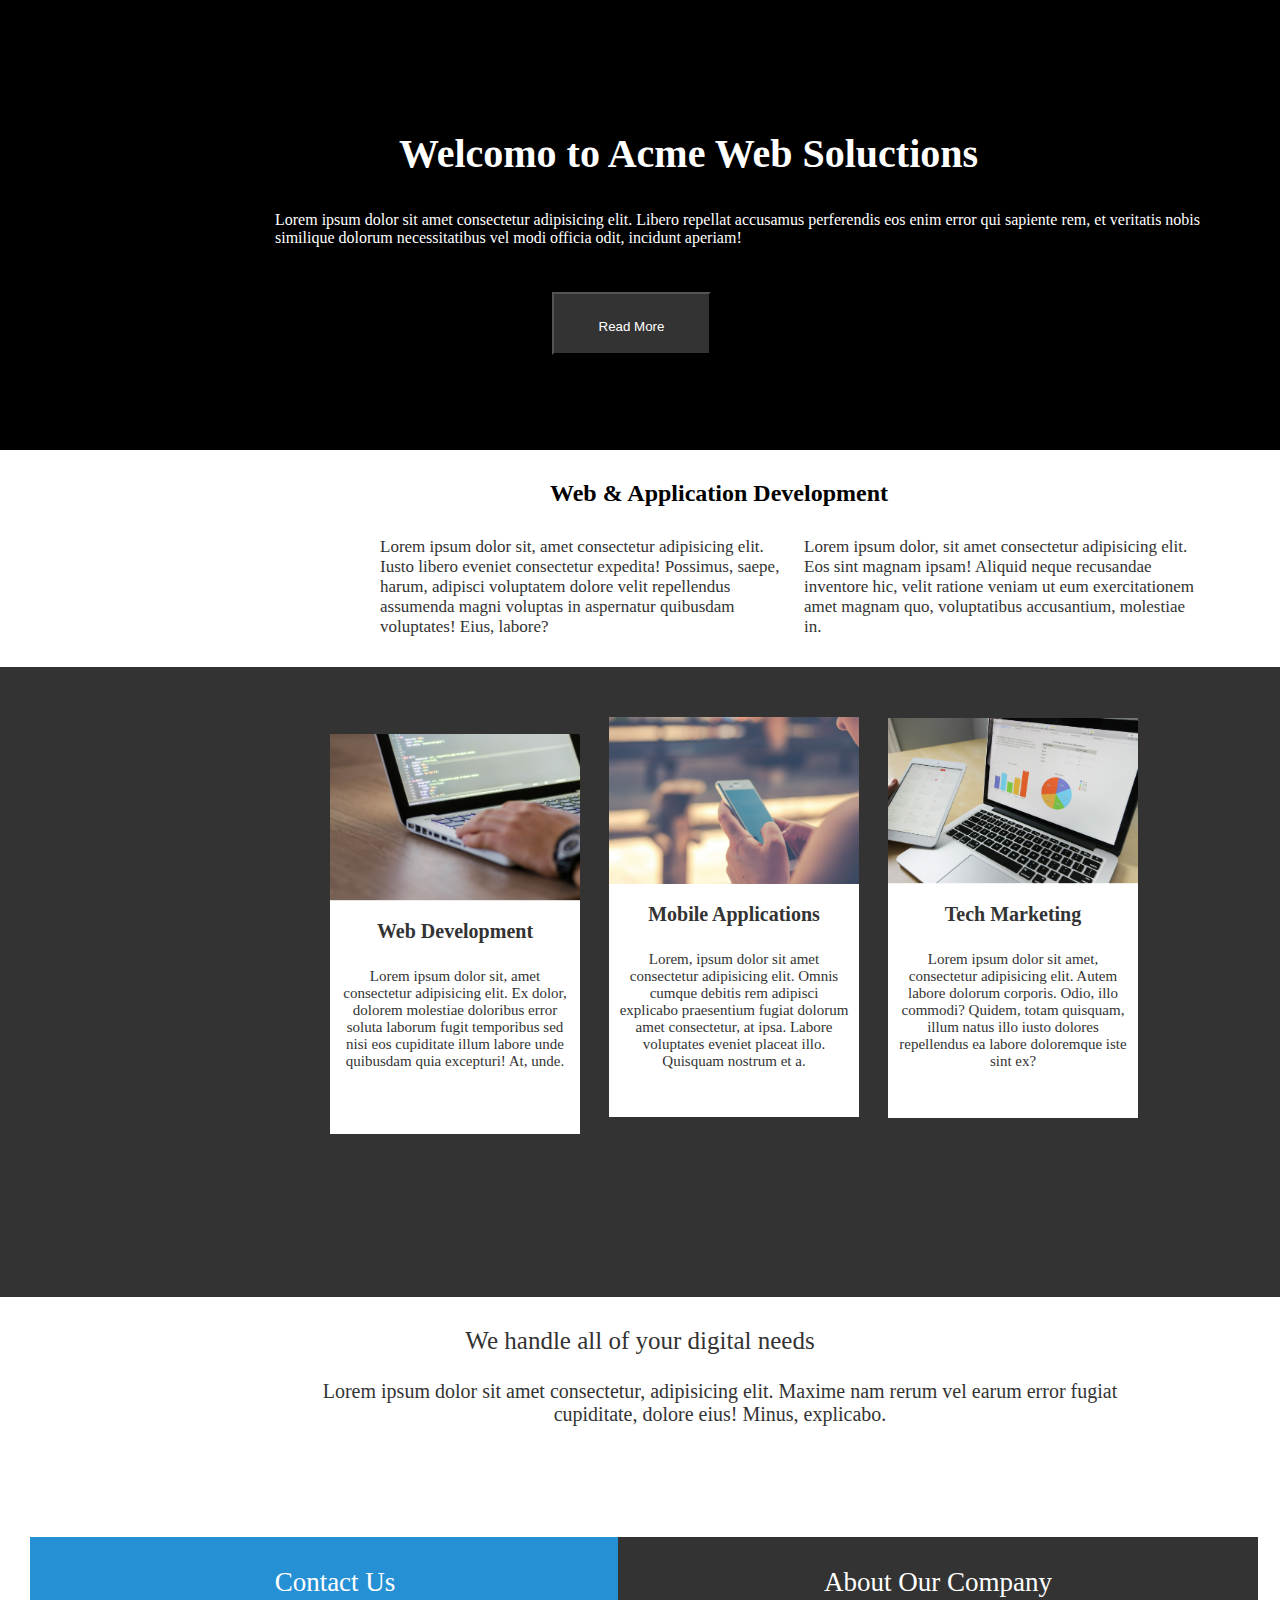
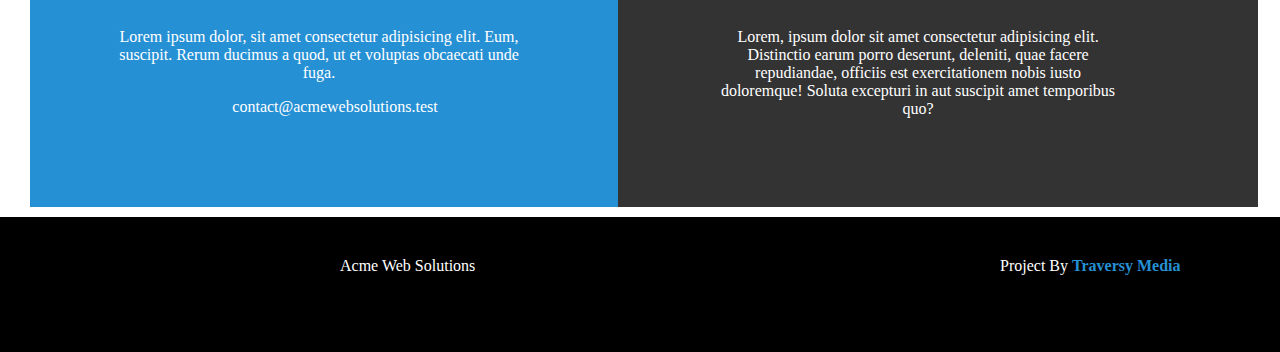
==== websoluction.html @ bf48b97e "Primeiro commit - Tentando copiar um site" ====
<!DOCTYPE html>
<html lang="pt-br">

<head>
    <meta charset="UTF-8">
    <meta http-equiv="X-UA-Compatible" content="IE=edge">
    <meta name="viewport" content="width=device-width, initial-scale=1.0">
    <title>Web Soluction</title>
    <link rel="stylesheet" href="./styleweb.css" />
</head>

<body>
    <Section class="cabecalho">
        <h1>Welcomo to Acme Web Soluctions </h1>
        <p id="p-cabecalho"> Lorem ipsum dolor sit amet consectetur adipisicing elit. Libero repellat accusamus
            perferendis eos enim error qui sapiente rem, et veritatis nobis similique dolorum necessitatibus vel modi
            officia odit, incidunt aperiam!</p>

        <button> Read More</button>
    </Section>


    <section id="text-2">
        <h2> Web & Application Development </h2>

        <p class="p-web" id="web-1"> Lorem ipsum dolor sit, amet consectetur adipisicing elit. Iusto libero eveniet
            consectetur expedita! Possimus, saepe, harum, adipisci voluptatem dolore velit repellendus assumenda magni
            voluptas in aspernatur quibusdam voluptates! Eius, labore?</p>
        <p class="p-web" id="web-2"> Lorem ipsum dolor, sit amet consectetur adipisicing elit. Eos sint magnam ipsam!
            Aliquid neque
            recusandae inventore hic, velit ratione veniam ut eum exercitationem amet magnam quo, voluptatibus
            accusantium, molestiae in. </p>
    </section>

    <section class="blocos">
        <Div class="bloquinhos" id="webr">
            <img src="./1.png" id="img-webr">
            <p class="titulo"> <b>Web Development </b> </p>
            <p class="corpo"> Lorem ipsum dolor sit, amet consectetur adipisicing elit. Ex dolor, dolorem molestiae
                doloribus error
                soluta laborum fugit temporibus sed nisi eos cupiditate illum labore unde quibusdam quia excepturi! At,
                unde.</p>
        </Div>
        <Div class="bloquinhos" id="mobile">
            <img src="./2.png" id="img-mobile">
            <p class="titulo"> <b> Mobile Applications </b> </p>
            <p class="corpo"> Lorem, ipsum dolor sit amet consectetur adipisicing elit. Omnis cumque debitis rem
                adipisci explicabo
                praesentium fugiat dolorum amet consectetur, at ipsa. Labore voluptates eveniet placeat illo. Quisquam
                nostrum et a.</p>
        </Div>
        <Div class="bloquinhos" id="tech">
            <img src="./3.png" id="img-tech">
            <p class="titulo"><b>Tech Marketing </b></p>
            <p class="corpo"> Lorem ipsum dolor sit amet, consectetur adipisicing elit. Autem labore dolorum corporis.
                Odio, illo
                commodi? Quidem, totam quisquam, illum natus illo iusto dolores repellendus ea labore doloremque iste
                sint ex?</p>
        </Div>

    </section>

    <section id="simples">
        <p id="important"> We handle all of your digital needs </p>
        <p id="roger"> Lorem ipsum dolor sit amet consectetur, adipisicing elit. Maxime nam rerum vel earum error fugiat
            cupiditate, dolore eius! Minus, explicabo.</p>

    </section>

    <section id="contact">
        <div id="left">
            <p class="titulo-2"> Contact Us </p>
            <p class="rab" id="esquerda"> Lorem ipsum dolor, sit amet consectetur adipisicing elit. Eum, suscipit. Rerum ducimus a quod, ut et voluptas obcaecati unde fuga. </p>
            <a id="link-contact" url="https://www.google.com/search?q=gmail&rlz=1C1GCEA_enBR1042BR1042&oq=gmail&aqs=chrome.0.69i59j0i131i433i512j0i67j0i131i433i512l4j0i512j0i131i433i512.2063j0j7&sourceid=chrome&ie=UTF-8"> contact@acmewebsolutions.test </a>
        </div>
        <div id="right">
            <p class="titulo-2"> About Our Company </p>
            <p class="rab" id="direita">Lorem, ipsum dolor sit amet consectetur adipisicing elit. Distinctio earum porro deserunt, deleniti, quae facere repudiandae, officiis est exercitationem nobis iusto doloremque! Soluta excepturi in aut suscipit amet temporibus quo? </p>
        
        </div>
    </section>
    <div id="footer">
        <footer> 
            <a class="footer" id="footer-1"> Acme Web Solutions </a>
            <a class="footer" id="footer-2"> Project By <b id="blue"> Traversy Media </b>  </a>
        </footer>
    </div>

</body>

</html>
---- styleweb.css ----
* {
    margin: 0;
    padding: 0;
    box-sizing: border-box;
}

.cabecalho {
    background: black;
    width: 100vw;
    height: 50vh;
    color: #ffffff;
    padding: 40px;
    position: relative;
}

h1 {
    position: absolute;
    margin: 10vh auto 20px 235px;
    width: 827px;
    text-align: center;
    font-size: 40px;
    font-weight: 20px;
}

#p-cabecalho {
    position: absolute;
    width: 950px;
    margin: 19vh auto 20px 235px;
}

button {
    padding: 25px;
    width: 159px;
    height: 63px;
    color: #ffffff;
    background: #333333;
    position: absolute;
    margin: 28vh auto 20px 40vw;
    cursor: pointer;
}
button:hover{
    color: #000000;
    background: #ffffff;
}

/* parte 2 */
#web {
    width: 100vw;
    height: 20vh;
    position: relative;

}

h2 {
    margin: 30px auto 30px 550px;

}

.p-web {
    display: inline-block;
    width: 400px;
    height: 90px;
    font-size: 17px;
    color: #333333;
    margin-bottom: 40px;
}

#web-1 {
    margin-left: 380px;
}

#web-2 {
    margin-left: 20px;
}

/* parte 3 */
.blocos {
    width: 100vw;
    height: 70vh;
    background: #333333;
    position: relative;
    padding: 30px;
}

.bloquinhos {
    width: 250px;
    height: 400px;
    display: inline-block;
    background: #ffffff;
    cursor: pointer;

}

#webr {
    margin-left: 300px;
    margin-right: 25px;
}

#mobile {
    margin-right: 25px;
    margin-top: 20px;
}

#img-mobile {
    width: 250px;
}

#img-webr {
    width: 250px
}

#img-tech {
    width: 250px
}

.titulo {
    color: #333333;
    font-size: 20px;
    margin-top: 15px;
    margin-bottom: 15px;
    text-align: center;
}

.corpo {
    width: 250px;
    height: 220px;
    text-align: center;
    padding: 10px;
    font-size: 15px;
    color: #333333;
}

#simples {
    width: 100vw;
    height: 20vh;
}

#important {
    font-size: 25px;
    text-align: center;
    color: #333333;
    margin-top: 30px;
    margin-bottom: 25px;
}

#roger {
    color: #333333;
    font-size: 20px;
    width: 800px;
    text-align: center;
    margin-left: 25vw;
    margin-top: 20px;

}

/*  Contact */
#contact {
    position: relative;
    width: 100vw;
    height: 30vh;
    display: inline-block;
    text-align: center;
    padding: 30px;
}

#left {
    width: 50%;
    height: 30vh;
    display: inline-block;
    background: #2690D4;
    color: #ffffff;
    margin-right: 682px;

}
.rab{margin-top: 20px;
    text-align: 1px;
width: 400px;
height: 70px;}

#esquerda{
    margin-left: 89px;
}

#direita{margin-left: 100px;

}

#link-contact {
    cursor: pointer;
    margin-top: 30px;

}

#right {
    width: 50%;
    height: 30vh;
    background: #333333;
    color: #ffffff;
    position: absolute;
    display: inline-block;
    margin-left: 588px;
    left: 30px;
    top: 30px
}

.titulo-2 {
    font-size: 27px;
    font-weight: 20px;
    margin: 30px 10px 30px 10px;

}

#footer {
    width: 100vw;
    height: 15vh;
    background: #000000;
    position: static;
    margin-top: 40px;
}

.footer {
    color: #ffffff;
    display: inline-block;
    position: relative;
    margin-top: 40px;
}

#footer-1 {
    position: absolute;
    margin-left: 340px;

}

#footer-2 {
    position: absolute;
    margin-left: 1000px;
}

#blue {
    color: #2690D4;
}
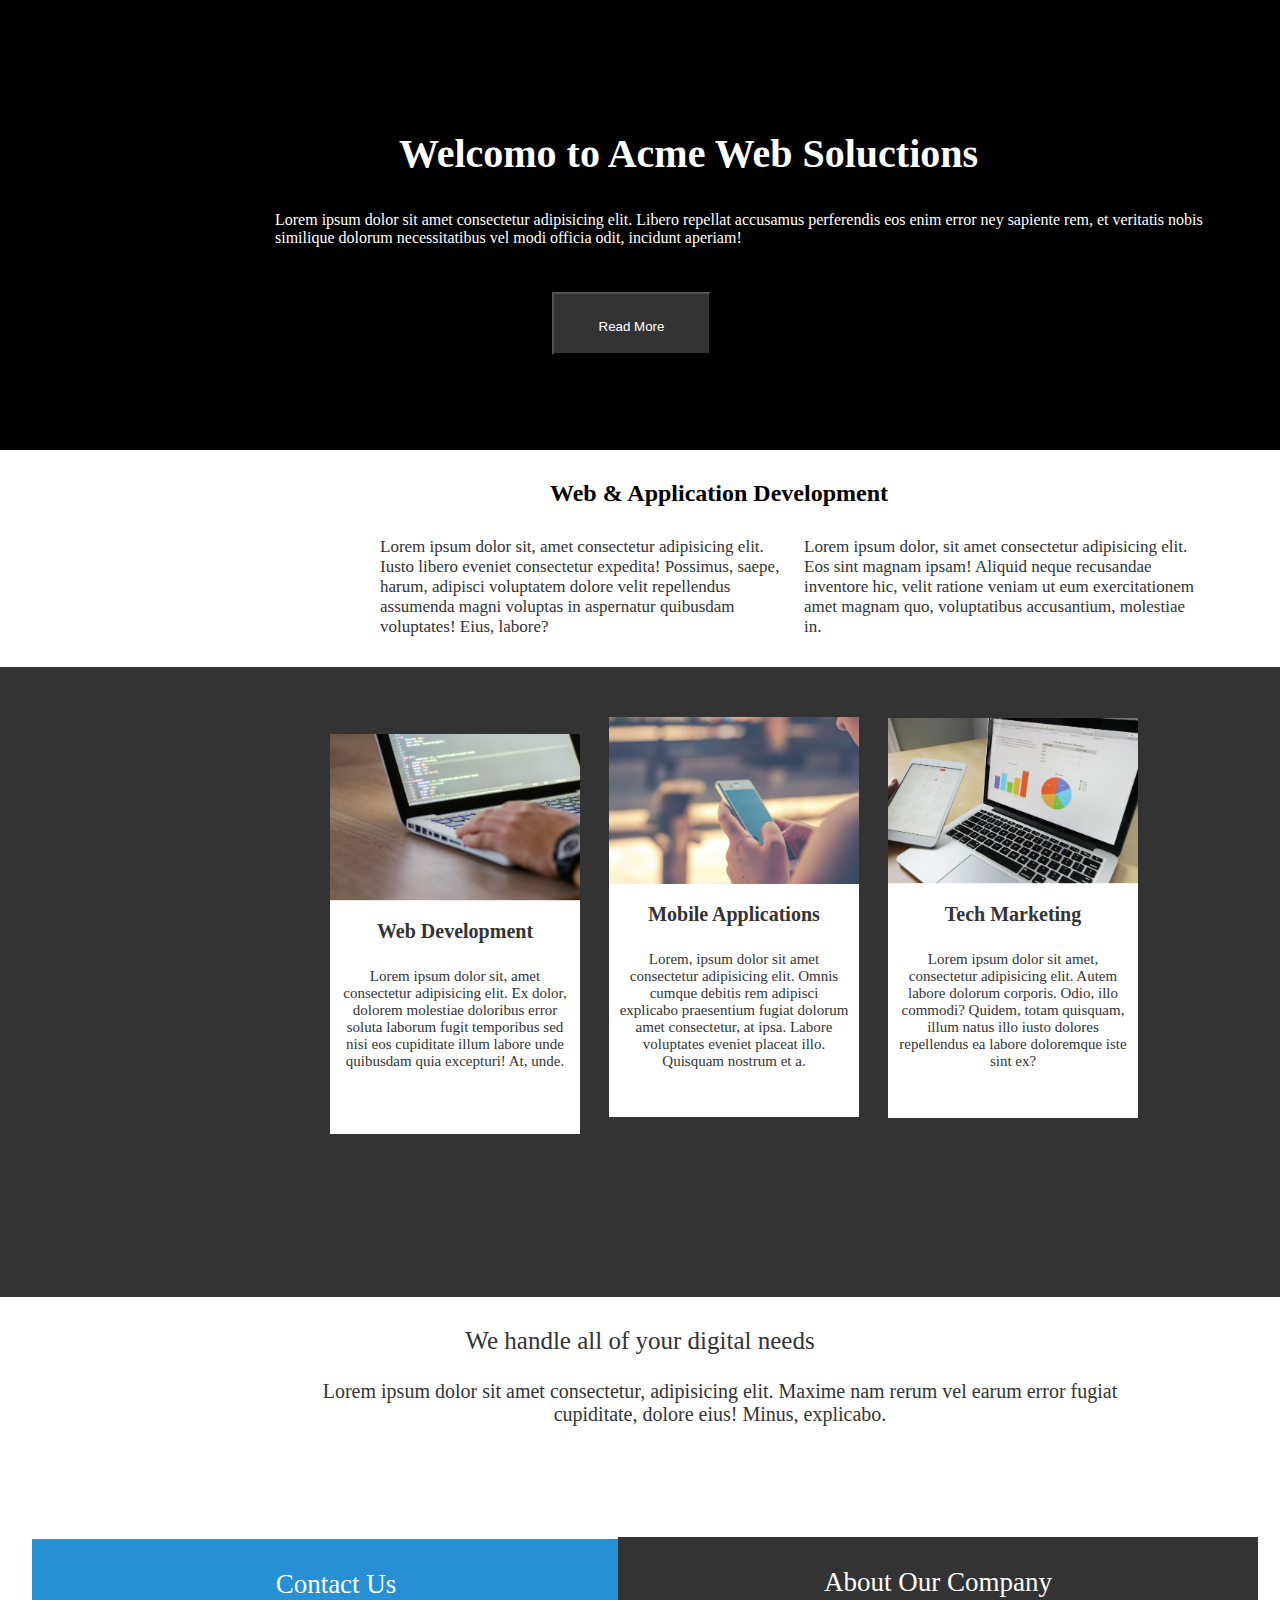
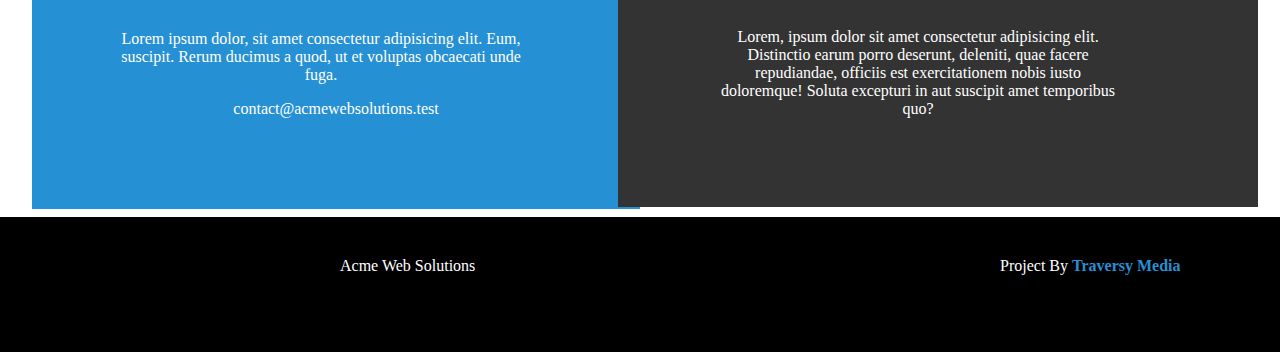
==== commit 18f41ebf: "Segundo commit - Alteração para testar o commit em mais de aquivvo" ====
--- a/websoluction.html
+++ b/websoluction.html
@@ -13,7 +13,7 @@
     <Section class="cabecalho">
         <h1>Welcomo to Acme Web Soluctions </h1>
         <p id="p-cabecalho"> Lorem ipsum dolor sit amet consectetur adipisicing elit. Libero repellat accusamus
-            perferendis eos enim error qui sapiente rem, et veritatis nobis similique dolorum necessitatibus vel modi
+            perferendis eos enim error ney sapiente rem, et veritatis nobis similique dolorum necessitatibus vel modi
             officia odit, incidunt aperiam!</p>
 
         <button> Read More</button>
--- a/styleweb.css
+++ b/styleweb.css
@@ -160,7 +160,7 @@
     height: 30vh;
     display: inline-block;
     text-align: center;
-    padding: 30px;
+    padding: 32px;
 }
 
 #left {
